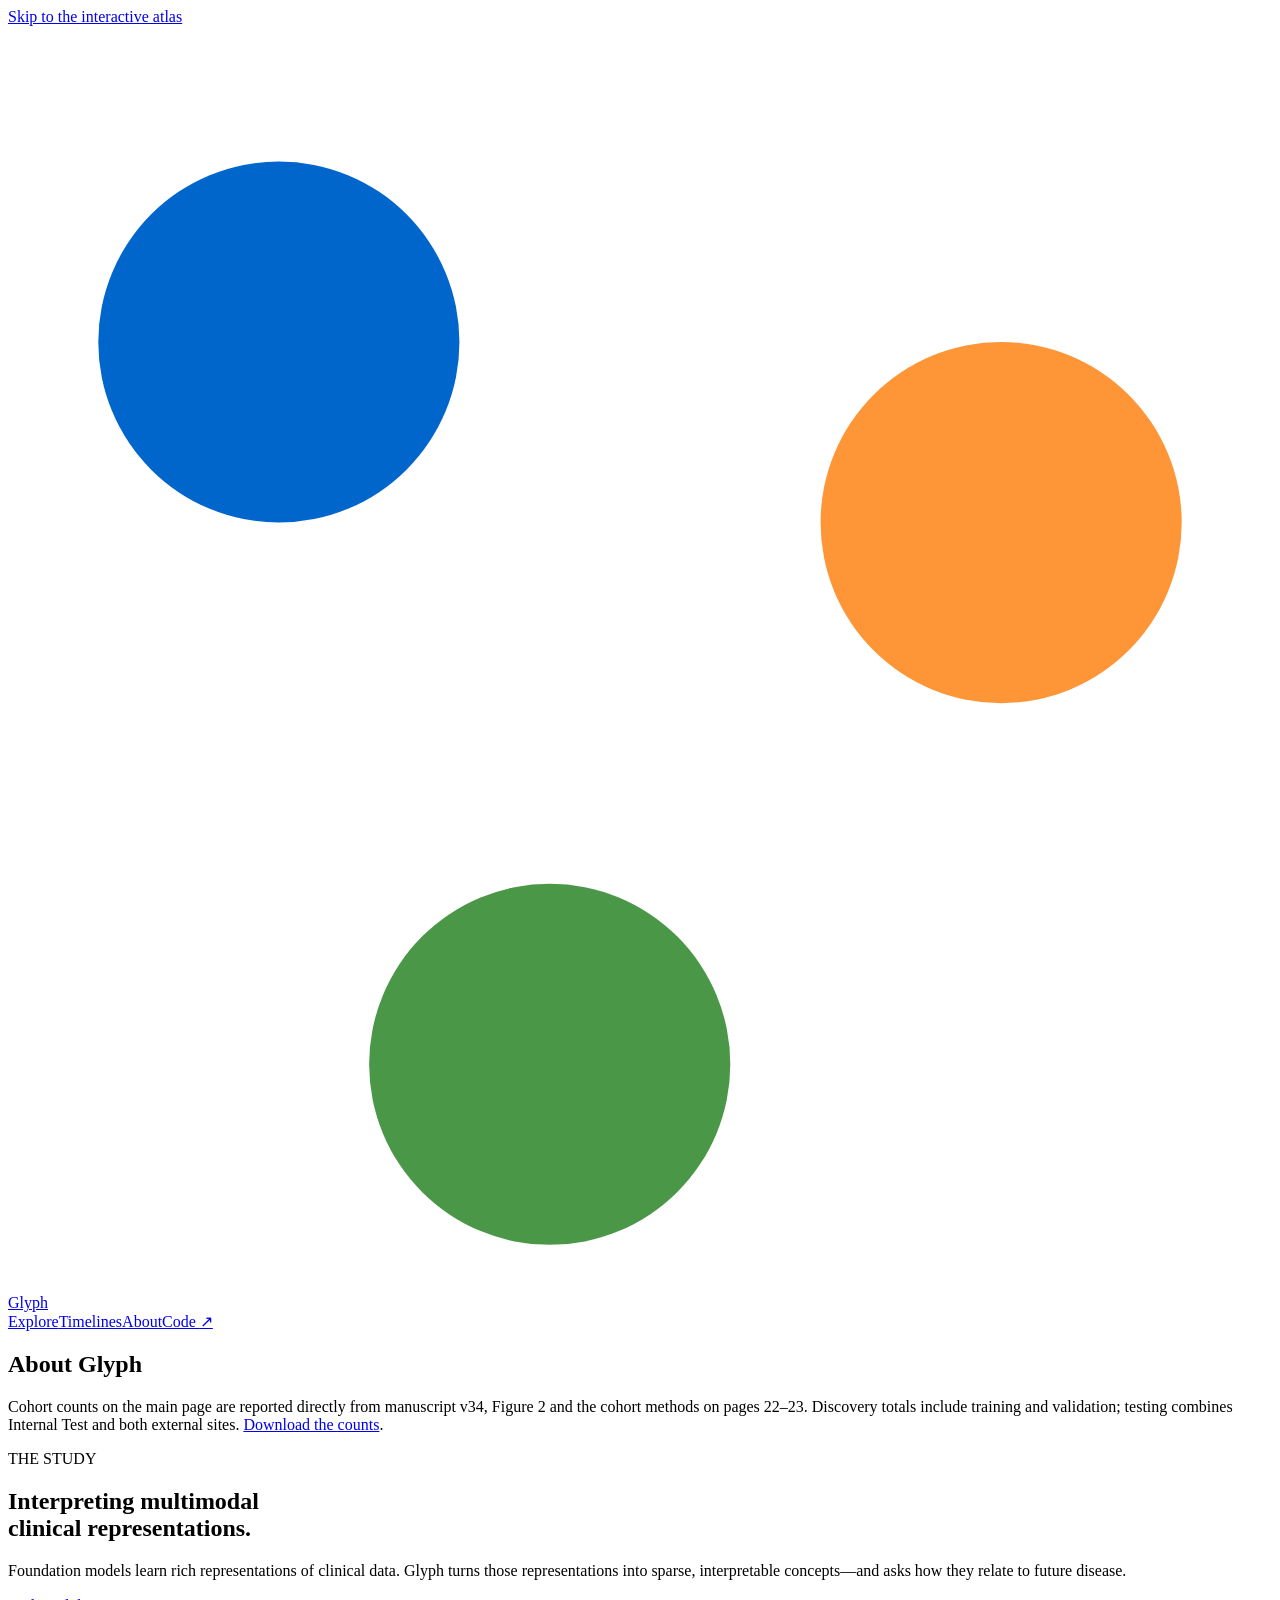
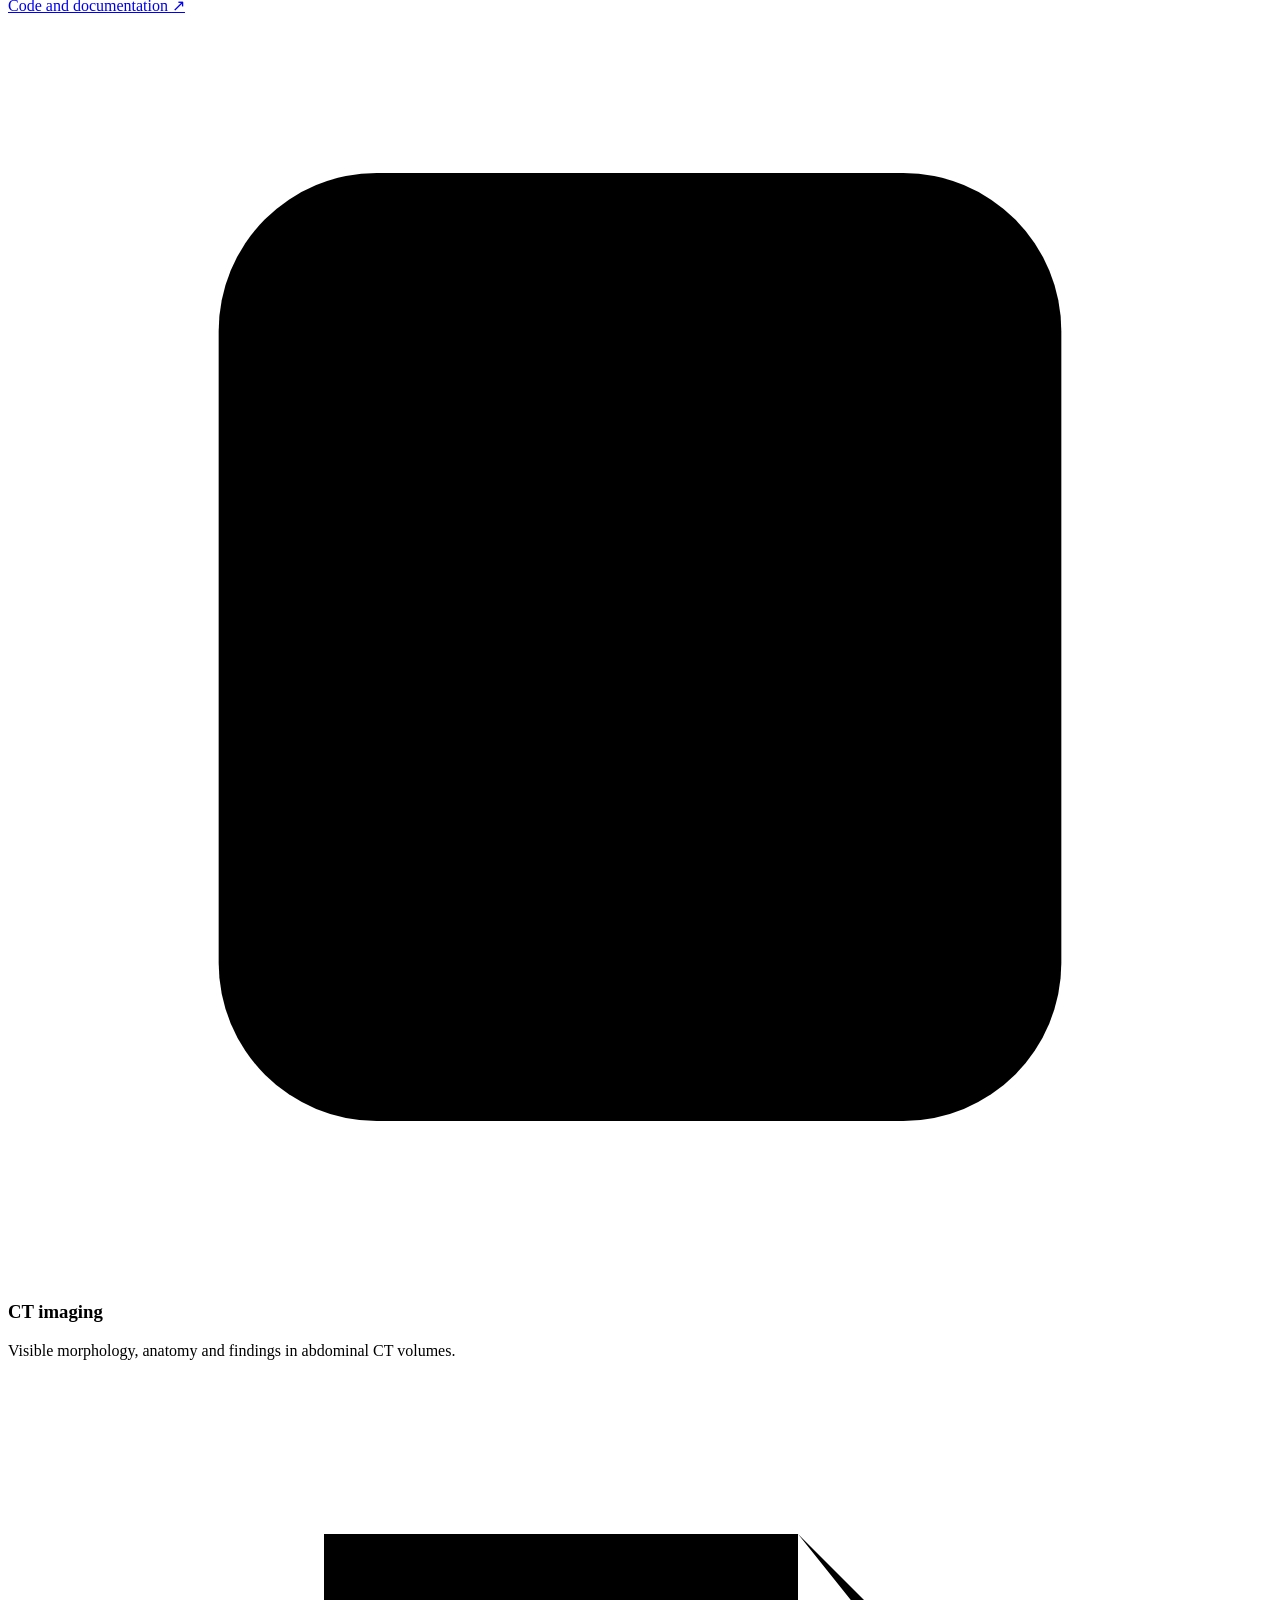
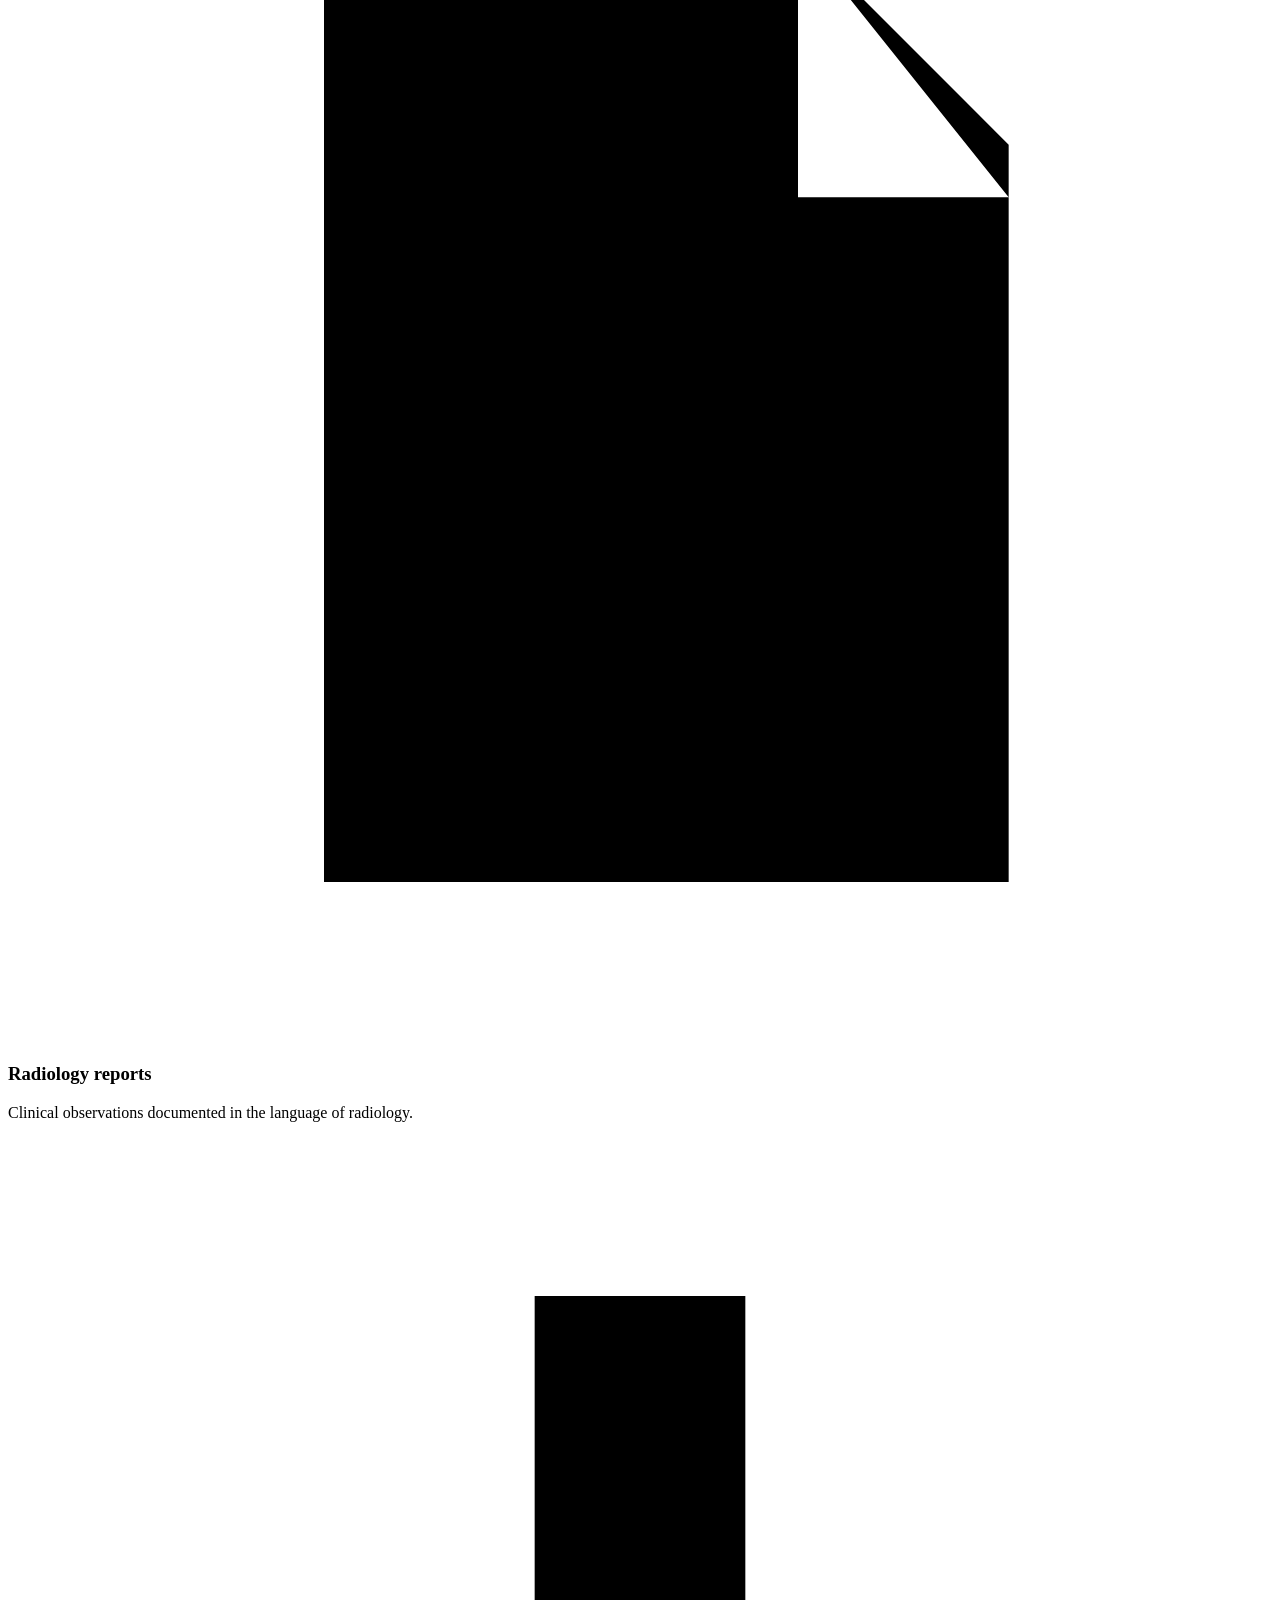
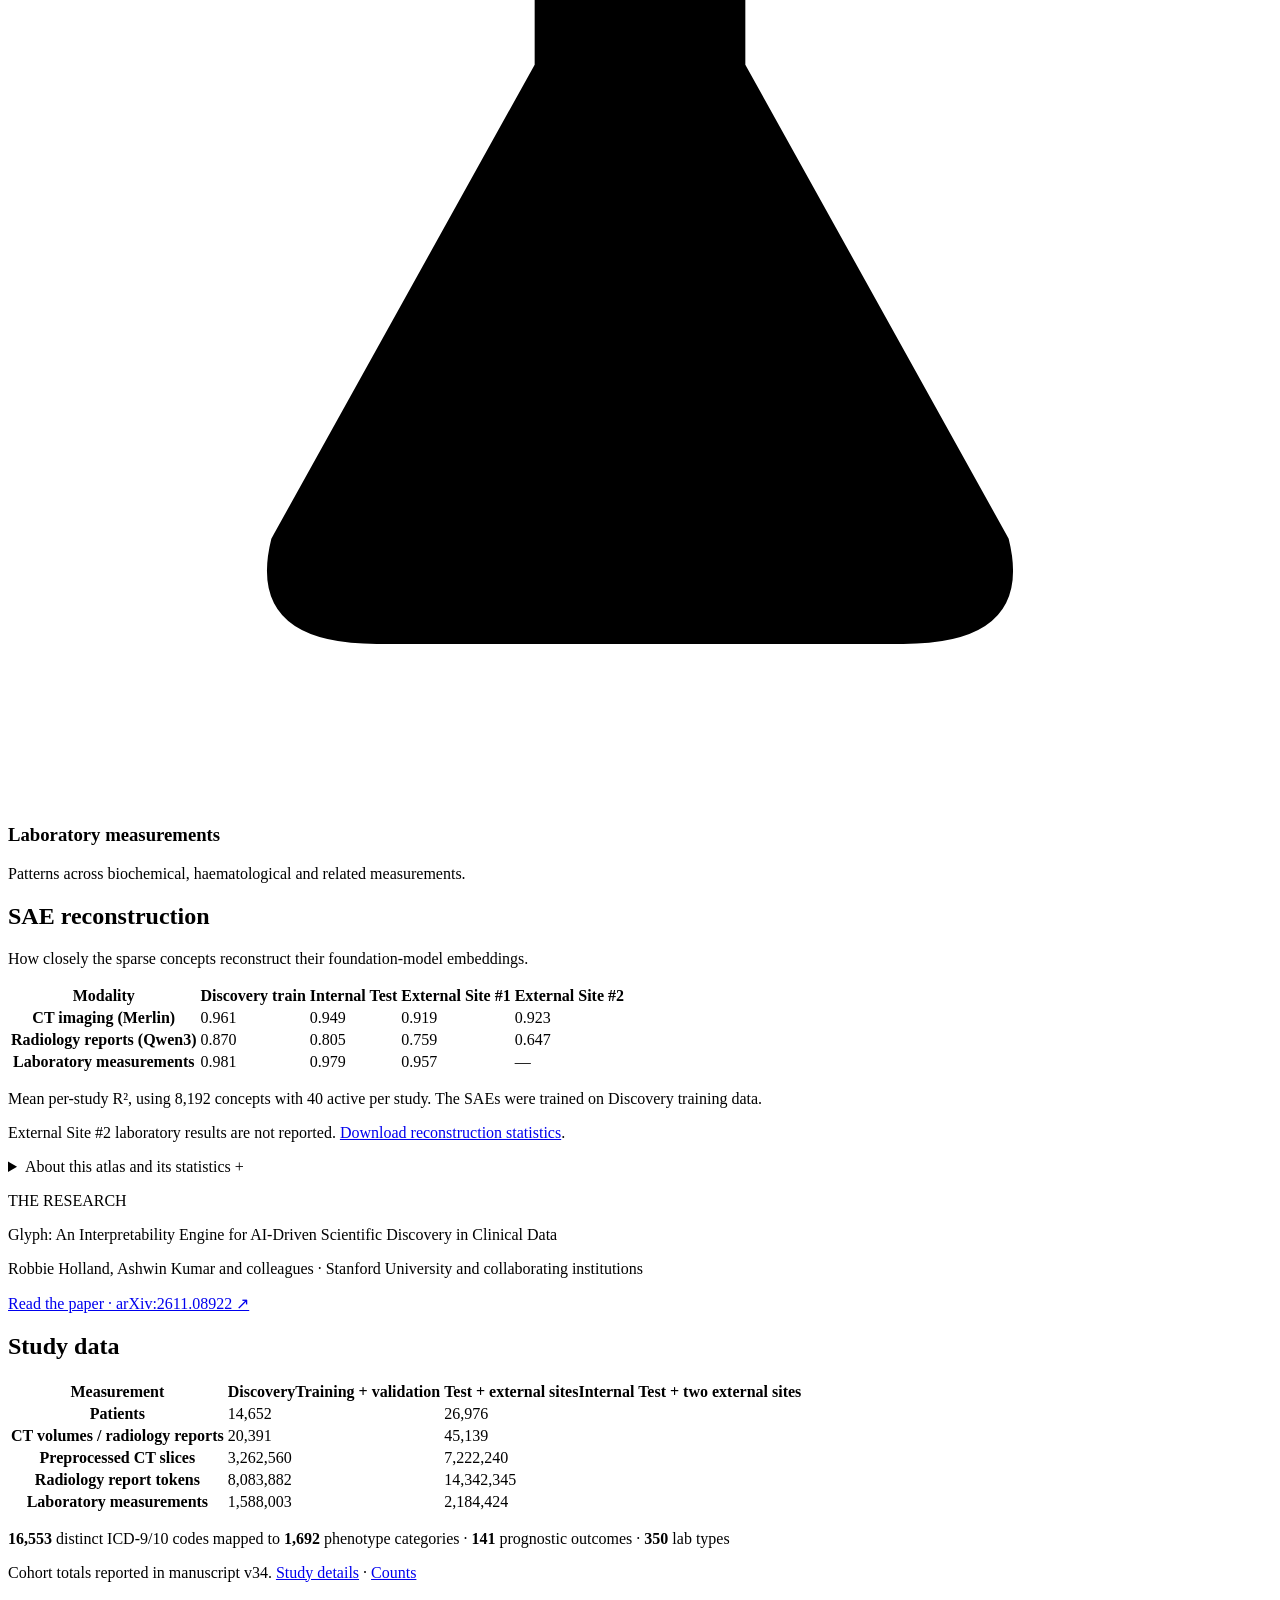
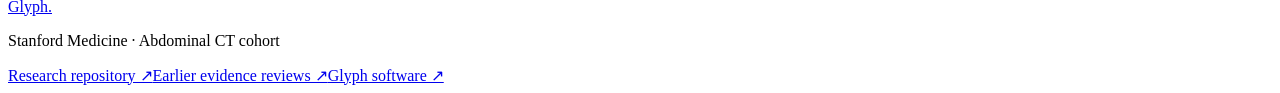
==== docs/about.html @ a3c96b24 "Link the public Glyph paper" ====
<!doctype html>
<html lang="en">
<head>
  <meta charset="utf-8">
  <meta name="viewport" content="width=device-width,initial-scale=1">
  <title>About Glyph — Clinical Discovery in Stanford Medicine's Abdominal CT Cohort</title>
  <meta name="description" content="Explore Glyph's interactive clinical concept atlas: 342 concepts from abdominal CT images, radiology reports and laboratory measurements, connected to 141 future disease outcomes.">
  <meta name="theme-color" content="#ffffff">
  <link rel="canonical" href="https://stanfordmimi.github.io/Glyph-research/about.html">
  <meta property="og:type" content="website">
  <meta property="og:title" content="Glyph · Clinical concept analysis">
  <meta property="og:description" content="Clinical concepts and disease associations in Stanford Medicine's abdominal CT cohort.">
  <meta property="og:url" content="https://stanfordmimi.github.io/Glyph-research/about.html">
  <meta property="og:image" content="https://stanfordmimi.github.io/Glyph-research/assets/social-card.png">
  <meta property="og:image:width" content="1200">
  <meta property="og:image:height" content="630">
  <meta name="twitter:card" content="summary_large_image">
  <meta name="twitter:title" content="Glyph · Clinical concept atlas">
  <meta name="twitter:description" content="Clinical concept analysis of CT, radiology reports and laboratory measurements.">
  <meta name="twitter:image" content="https://stanfordmimi.github.io/Glyph-research/assets/social-card.png">
  <link rel="icon" type="image/svg+xml" href="assets/favicon.svg">
  <link rel="stylesheet" href="assets/landing.css">
  <script type="application/ld+json">{"@context":"https://schema.org","@type":"WebSite","name":"Glyph","url":"https://stanfordmimi.github.io/Glyph-research/about.html","description":"Interactive clinical concept atlas from Stanford Medicine's abdominal CT cohort.","creator":{"@type":"Person","name":"Robbie Holland","affiliation":{"@type":"Organization","name":"Stanford University"}},"about":["Clinical scientific discovery","Interpretable machine learning","Abdominal computed tomography"]}</script>
  <link rel="stylesheet" href="assets/timelines.css">
  <link rel="stylesheet" href="assets/about.css?v=readable-20261105">
</head>
<body class="about-page">
  <a class="skip-link" href="index.html#atlas">Skip to the interactive atlas</a>
  <header class="site-header">
    <div class="nav-shell">
      <a class="wordmark" href="./" aria-label="Glyph home"><svg viewBox="0 0 28 28" aria-hidden="true"><path d="M6 8l15 3M7 9l5 13M21 12l-8 10"/><circle cx="6" cy="7" r="4" fill="#0066CC"/><circle cx="22" cy="11" r="4" fill="#FE9638"/><circle cx="12" cy="23" r="4" fill="#4A9748"/></svg>Glyph</a>
      <nav aria-label="Main navigation"><a href="index.html#atlas">Explore</a><a href="index.html#timelines">Timelines</a><a href="about.html" aria-current="page">About</a><a href="https://github.com/RobbieHolland/Glyph" target="_blank" rel="noopener noreferrer">Code <span aria-hidden="true">↗</span></a></nav>
    </div>
  </header>

  <main><section class="about-heading page-shell"><h1>About Glyph</h1></section><p class="page-shell cohort-note">Cohort counts on the main page are reported directly from manuscript v34, Figure 2 and the cohort methods on pages 22–23. Discovery totals include training and validation; testing combines Internal Test and both external sites. <a href="assets/dataset-summary.json">Download the counts</a>.</p>    <section class="study-section page-shell" id="about" aria-labelledby="study-title">
      <div class="study-intro"><p class="eyebrow">THE STUDY</p><h2 id="study-title">Interpreting multimodal<br>clinical representations.</h2><p>Foundation models learn rich representations of clinical data. Glyph turns those representations into sparse, interpretable concepts—and asks how they relate to future disease.</p><a href="https://github.com/RobbieHolland/Glyph" target="_blank" rel="noopener noreferrer">Code and documentation <span aria-hidden="true">↗</span></a></div>
      <div class="modality-cards">
        <article><span class="modality-icon ct-icon"><svg viewBox="0 0 24 24" aria-hidden="true"><rect x="4" y="3" width="16" height="18" rx="3"/><ellipse cx="12" cy="11" rx="5" ry="4"/><path d="M8 18h8M12 7v8"/></svg></span><div><h3>CT imaging</h3><p>Visible morphology, anatomy and findings in abdominal CT volumes.</p></div></article>
        <article><span class="modality-icon report-icon"><svg viewBox="0 0 24 24" aria-hidden="true"><path d="M6 3h9l4 4v14H6zM15 3v5h4M9 12h7M9 16h7"/></svg></span><div><h3>Radiology reports</h3><p>Clinical observations documented in the language of radiology.</p></div></article>
        <article><span class="modality-icon lab-icon"><svg viewBox="0 0 24 24" aria-hidden="true"><path d="M9 3h6M10 3v7L5 19q-.5 2 2 2h10q2.5 0 2-2l-5-9V3M8 15h8"/></svg></span><div><h3>Laboratory measurements</h3><p>Patterns across biochemical, haematological and related measurements.</p></div></article>
      </div>
    </section>

<section class="sae-quality-section page-shell" aria-labelledby="sae-quality-title"><h2 id="sae-quality-title">SAE reconstruction</h2><p>How closely the sparse concepts reconstruct their foundation-model embeddings.</p><div class="dataset-table-wrap"><table class="dataset-table sae-quality-table"><thead><tr><th scope="col">Modality</th><th scope="col">Discovery train</th><th scope="col">Internal Test</th><th scope="col">External Site #1</th><th scope="col">External Site #2</th></tr></thead><tbody><tr><th scope="row">CT imaging (Merlin)</th><td>0.961</td><td>0.949</td><td>0.919</td><td>0.923</td></tr><tr><th scope="row">Radiology reports (Qwen3)</th><td>0.870</td><td>0.805</td><td>0.759</td><td>0.647</td></tr><tr><th scope="row">Laboratory measurements</th><td>0.981</td><td>0.979</td><td>0.957</td><td aria-label="Not reported">—</td></tr></tbody></table></div><p class="sae-quality-note">Mean per-study R², using 8,192 concepts with 40 active per study. The SAEs were trained on Discovery training data.</p><p class="sae-quality-note">External Site #2 laboratory results are not reported. <a href="assets/sae-reconstruction.json" download>Download reconstruction statistics</a>.</p></section>

    <section class="notes-section page-shell" aria-label="Study details and citation">
      <details class="study-details"><summary>About this atlas and its statistics <span aria-hidden="true">+</span></summary><div class="details-copy"><p>The literature timelines on the main page preserve the paper’s frozen HFpEF and sepsis figures. Their clinically adjusted odds ratios are estimated for reconstructed literature markers and Glyph concepts in the study cohort; they are not the effect estimates originally published in the cited studies. References link to the source papers.</p><p>The atlas preserves the original seed-1283 paper layout: <strong>learned concepts and clinical context variables</strong>. Coordinates and connections stay fixed as colors, outcomes and display filters change. Dashed concept outlines retain the original layout's undocumented-concept designation.</p><p>Association estimates are from the Discovery cohort and describe outcomes occurring 1–4 years after CT. Odds ratios are per standard deviation of concept activation. Disease hues identify outcome families, while darker shades indicate higher odds. Shading is scaled separately for each outcome, from white at OR 1 to the strongest significant effect. The atlas displays higher-risk estimates (OR &gt; 1). Disease coloring uses Bonferroni-significant associations; the correction covers all <strong>604,185</strong> tested concept–outcome pairs. Inspect a concept's profile to see nonsignificant estimates too. These are associations, not causal effects.</p><p>The larger study in manuscript v34 reports 397 high-risk concepts and 4,463 Discovery associations; this atlas retains the original saved paper layout. Curated revised interpretations are used where available. Original AutoInterp accuracies, where shown, measure report-based discrimination. They do not validate revised wording or independently establish an imaging biomarker. The five clinical variables have newly computed unadjusted associations with all 141 outcomes, using the same isolated logistic estimator and Discovery population as the concept analysis. Clinical estimates are per standard deviation and use a Bonferroni denominator of 604,890 (the 604,185 original tests plus 705 clinical tests); frozen concept estimates retain their original correction.</p><div class="data-links"><a href="assets/atlas-provenance.json">Data provenance ↗</a><a href="assets/paper-layout.json" download>Paper coordinates ↓</a><a href="assets/atlas-data.json" download>Aggregate atlas data ↓</a></div></div></details>
      <div class="citation" id="citation"><p class="eyebrow">THE RESEARCH</p><p class="paper-name">Glyph: An Interpretability Engine for AI-Driven Scientific Discovery in Clinical Data</p><p class="authors">Robbie Holland, Ashwin Kumar and colleagues · Stanford University and collaborating institutions</p><p class="citation-note"><a href="https://arxiv.org/abs/2611.08922" target="_blank" rel="noopener noreferrer">Read the paper · arXiv:2611.08922 ↗</a></p></div>
    </section>
<section id="study-data" class="dataset-section page-shell" aria-labelledby="dataset-title"><h2 id="dataset-title">Study data</h2><div class="dataset-table-wrap"><table class="dataset-table"><thead><tr><th scope="col"><span class="sr-only">Measurement</span></th><th scope="col">Discovery<span>Training + validation</span></th><th scope="col">Test + external sites<span>Internal Test + two external sites</span></th></tr></thead><tbody><tr><th scope="row">Patients</th><td>14,652</td><td>26,976</td></tr><tr><th scope="row">CT volumes / radiology reports</th><td>20,391</td><td>45,139</td></tr><tr><th scope="row">Preprocessed CT slices</th><td>3,262,560</td><td>7,222,240</td></tr><tr><th scope="row">Radiology report tokens</th><td>8,083,882</td><td>14,342,345</td></tr><tr><th scope="row">Laboratory measurements</th><td>1,588,003</td><td>2,184,424</td></tr></tbody></table></div><p class="diagnosis-vocabulary"><strong>16,553</strong> distinct ICD-9/10 codes mapped to <strong>1,692</strong> phenotype categories · <strong>141</strong> prognostic outcomes · <strong>350</strong> lab types</p><p class="dataset-source">Cohort totals reported in manuscript v34. <a href="about.html">Study details</a> · <a href="assets/dataset-summary.json">Counts</a></p></section></main>  <footer class="site-footer page-shell"><a class="footer-brand" href="./">Glyph<span>.</span></a><p>Stanford Medicine · Abdominal CT cohort</p><div><a href="https://github.com/StanfordMIMI/Glyph-research" target="_blank" rel="noopener noreferrer">Research repository ↗</a><a href="evidence/">Earlier evidence reviews ↗</a><a href="https://github.com/RobbieHolland/Glyph" target="_blank" rel="noopener noreferrer">Glyph software ↗</a></div></footer>
</body>
</html>
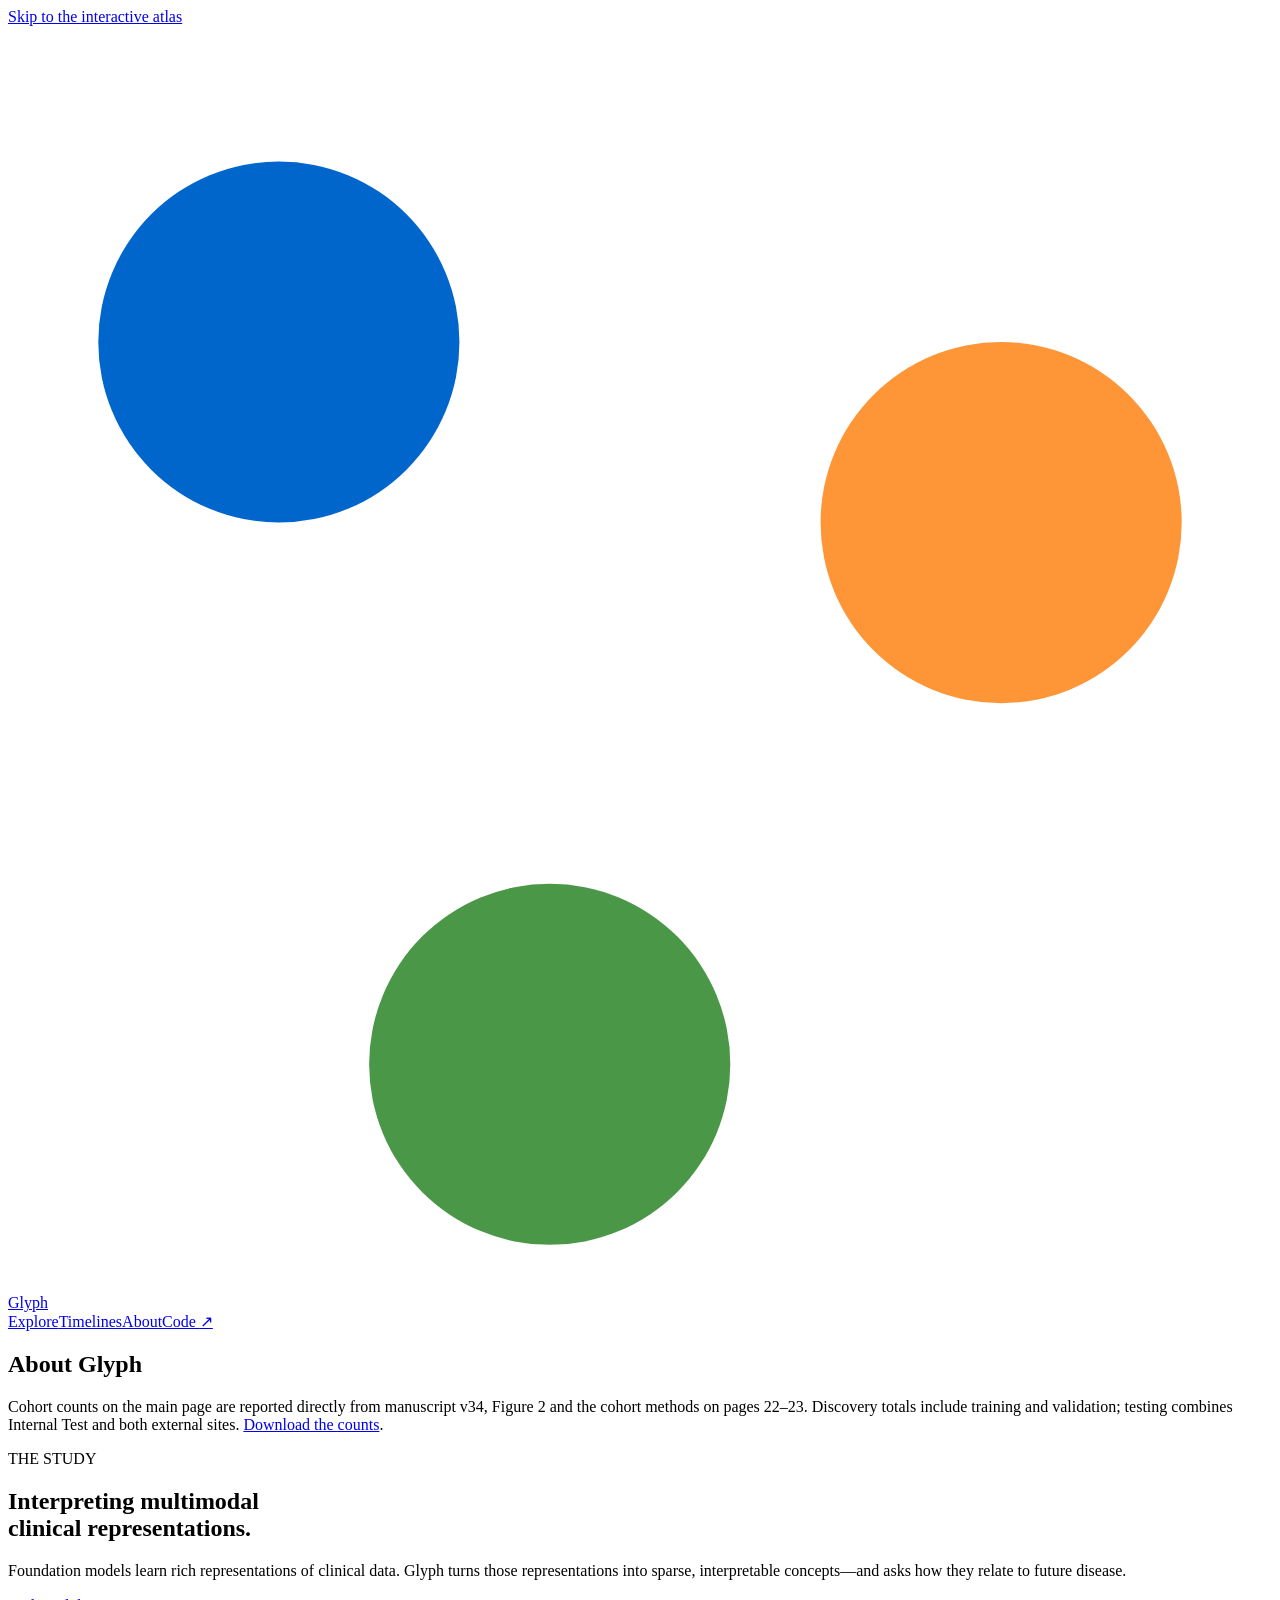
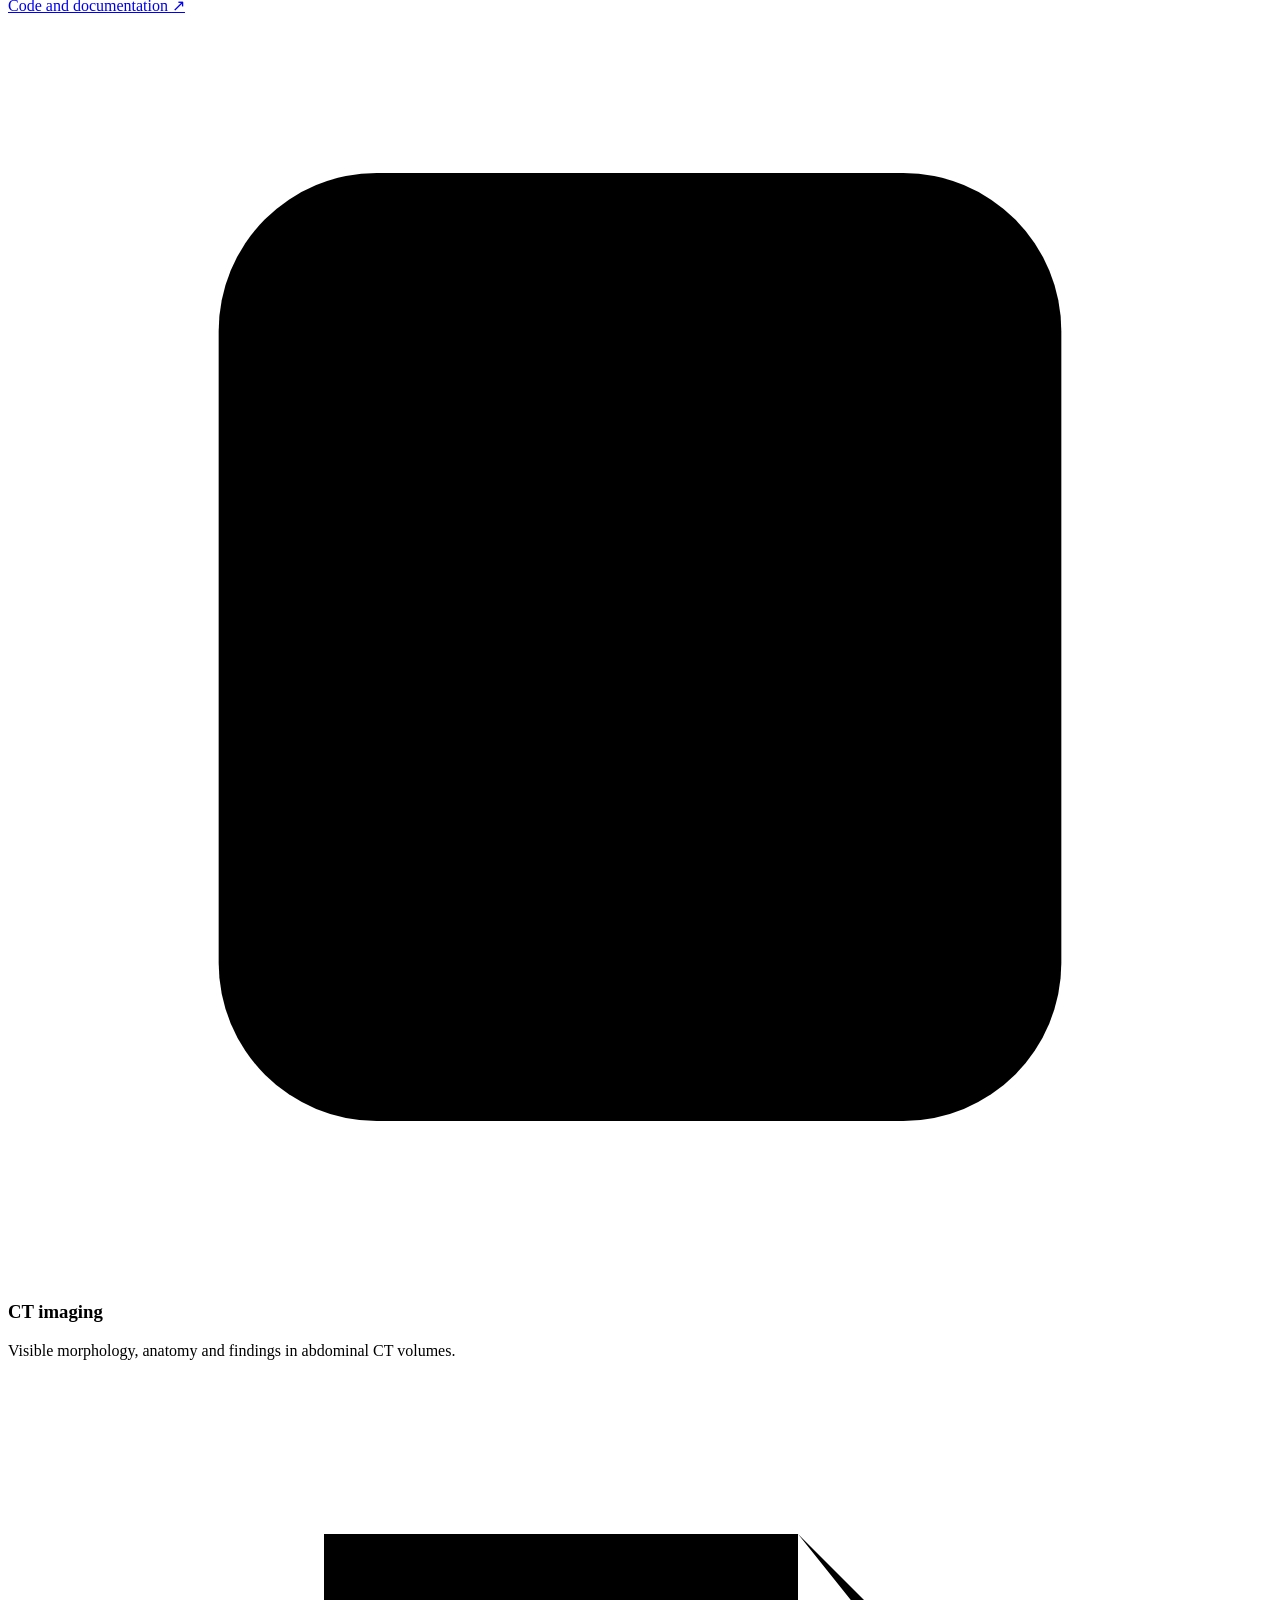
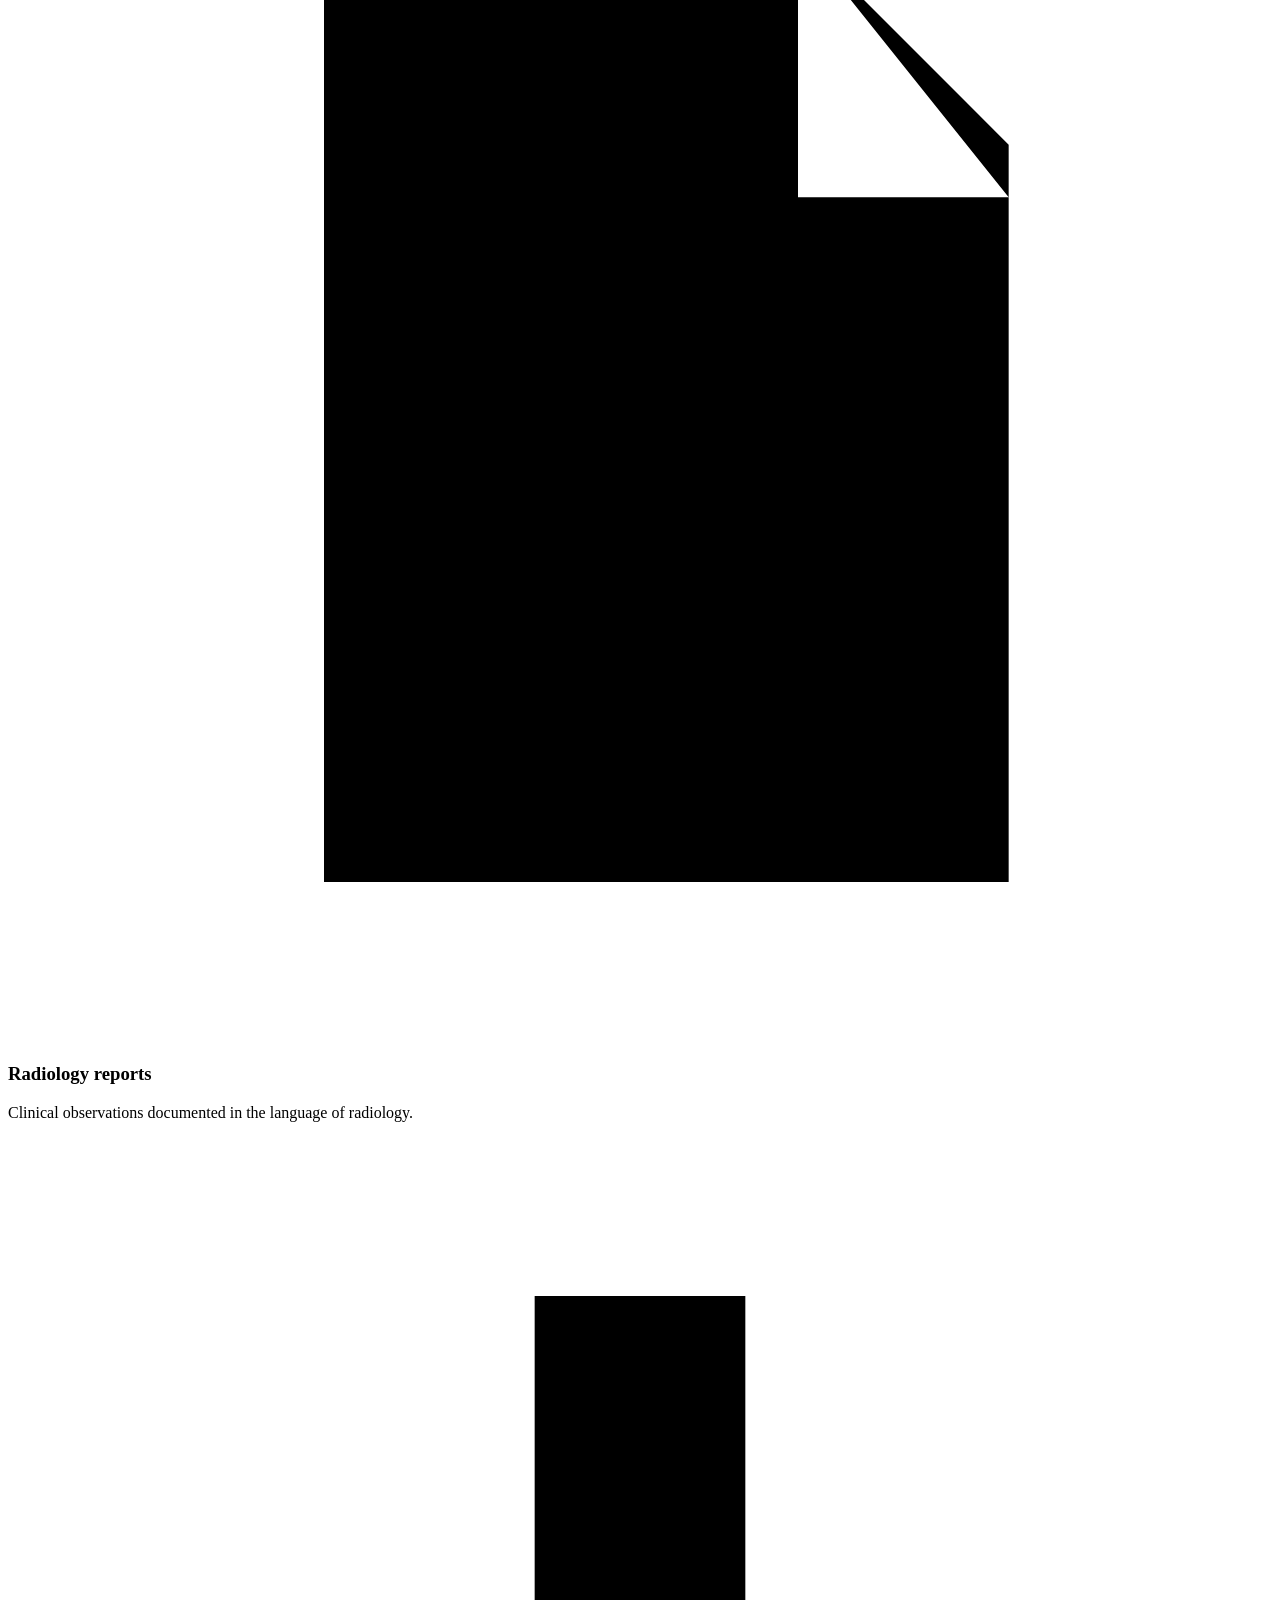
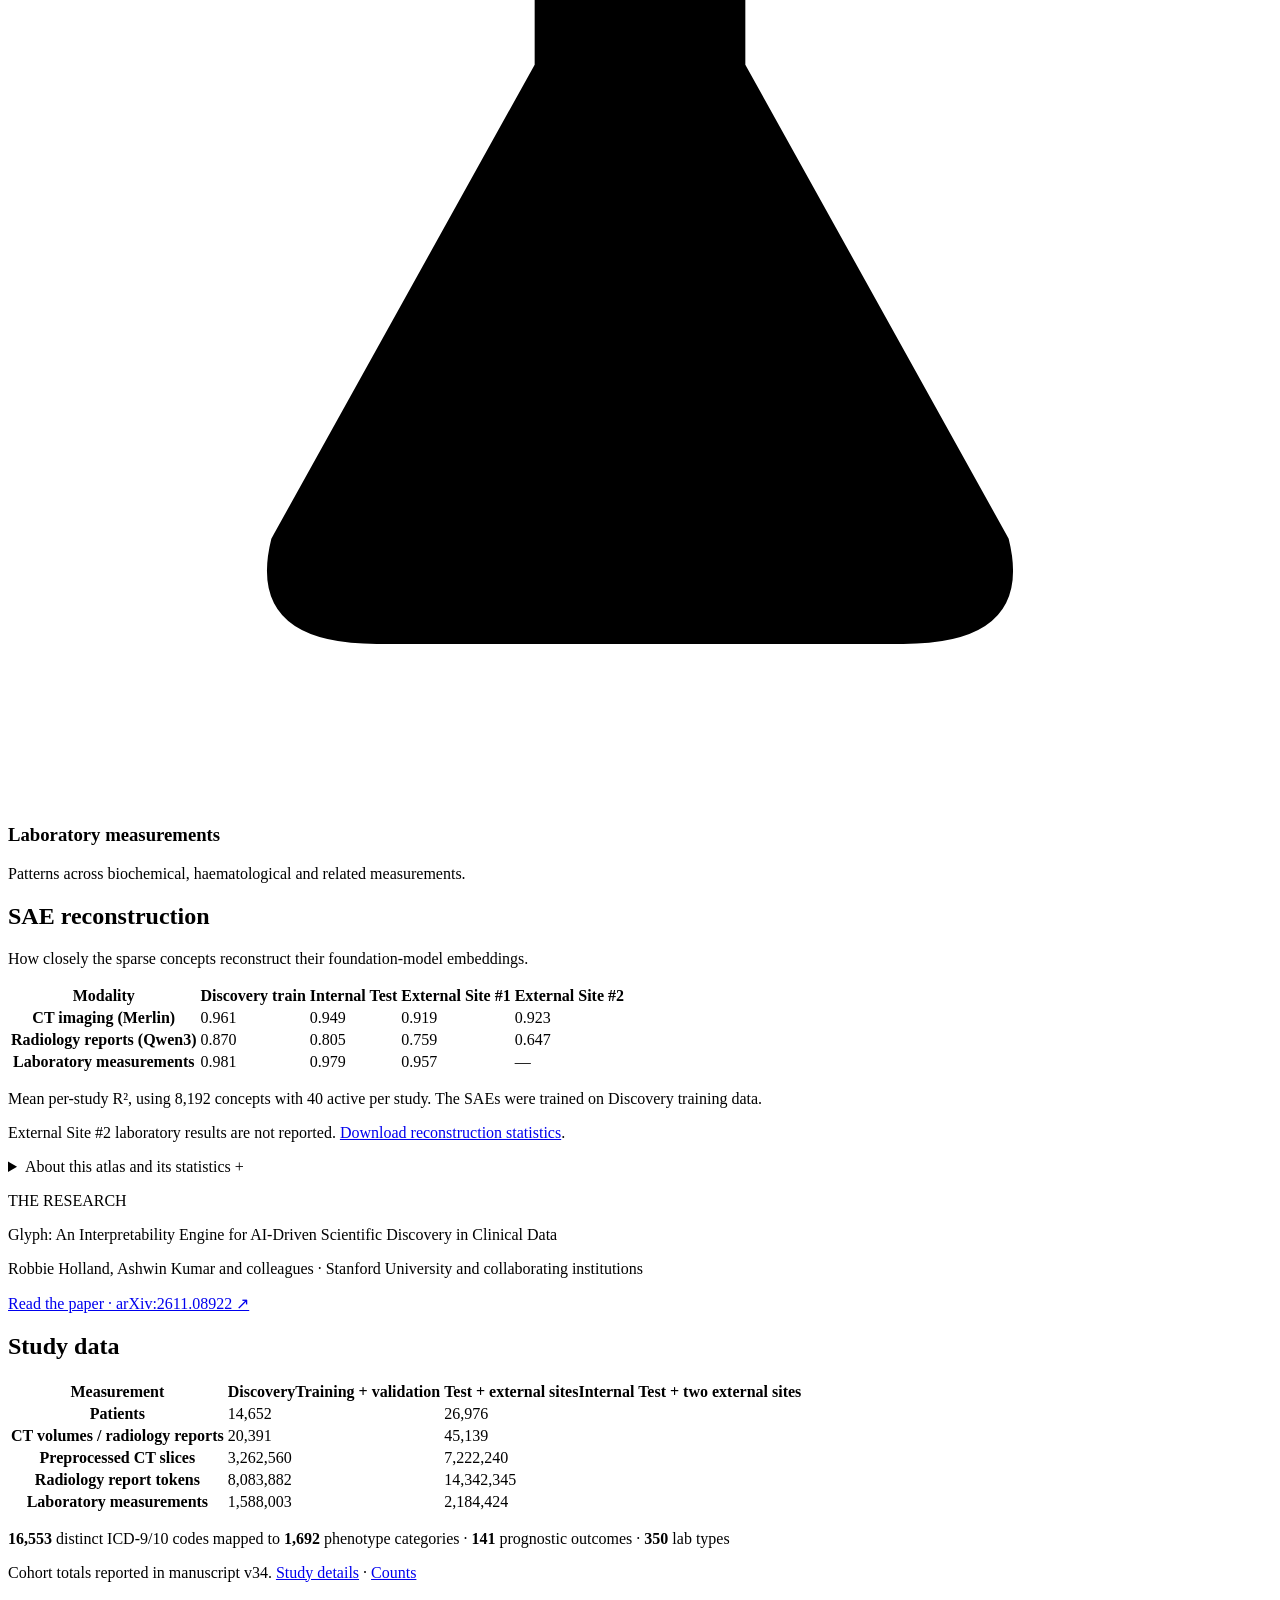
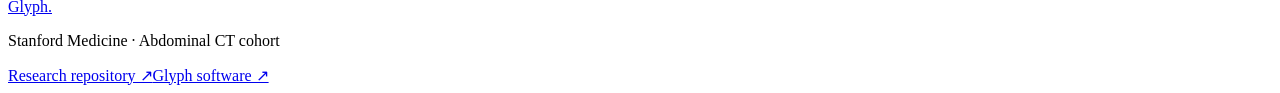
==== commit 5af8945a: "Remove outdated research material from the site" ====
--- a/docs/about.html
+++ b/docs/about.html
@@ -48,6 +48,6 @@
       <details class="study-details"><summary>About this atlas and its statistics <span aria-hidden="true">+</span></summary><div class="details-copy"><p>The literature timelines on the main page preserve the paper’s frozen HFpEF and sepsis figures. Their clinically adjusted odds ratios are estimated for reconstructed literature markers and Glyph concepts in the study cohort; they are not the effect estimates originally published in the cited studies. References link to the source papers.</p><p>The atlas preserves the original seed-1283 paper layout: <strong>learned concepts and clinical context variables</strong>. Coordinates and connections stay fixed as colors, outcomes and display filters change. Dashed concept outlines retain the original layout's undocumented-concept designation.</p><p>Association estimates are from the Discovery cohort and describe outcomes occurring 1–4 years after CT. Odds ratios are per standard deviation of concept activation. Disease hues identify outcome families, while darker shades indicate higher odds. Shading is scaled separately for each outcome, from white at OR 1 to the strongest significant effect. The atlas displays higher-risk estimates (OR &gt; 1). Disease coloring uses Bonferroni-significant associations; the correction covers all <strong>604,185</strong> tested concept–outcome pairs. Inspect a concept's profile to see nonsignificant estimates too. These are associations, not causal effects.</p><p>The larger study in manuscript v34 reports 397 high-risk concepts and 4,463 Discovery associations; this atlas retains the original saved paper layout. Curated revised interpretations are used where available. Original AutoInterp accuracies, where shown, measure report-based discrimination. They do not validate revised wording or independently establish an imaging biomarker. The five clinical variables have newly computed unadjusted associations with all 141 outcomes, using the same isolated logistic estimator and Discovery population as the concept analysis. Clinical estimates are per standard deviation and use a Bonferroni denominator of 604,890 (the 604,185 original tests plus 705 clinical tests); frozen concept estimates retain their original correction.</p><div class="data-links"><a href="assets/atlas-provenance.json">Data provenance ↗</a><a href="assets/paper-layout.json" download>Paper coordinates ↓</a><a href="assets/atlas-data.json" download>Aggregate atlas data ↓</a></div></div></details>
       <div class="citation" id="citation"><p class="eyebrow">THE RESEARCH</p><p class="paper-name">Glyph: An Interpretability Engine for AI-Driven Scientific Discovery in Clinical Data</p><p class="authors">Robbie Holland, Ashwin Kumar and colleagues · Stanford University and collaborating institutions</p><p class="citation-note"><a href="https://arxiv.org/abs/2611.08922" target="_blank" rel="noopener noreferrer">Read the paper · arXiv:2611.08922 ↗</a></p></div>
     </section>
-<section id="study-data" class="dataset-section page-shell" aria-labelledby="dataset-title"><h2 id="dataset-title">Study data</h2><div class="dataset-table-wrap"><table class="dataset-table"><thead><tr><th scope="col"><span class="sr-only">Measurement</span></th><th scope="col">Discovery<span>Training + validation</span></th><th scope="col">Test + external sites<span>Internal Test + two external sites</span></th></tr></thead><tbody><tr><th scope="row">Patients</th><td>14,652</td><td>26,976</td></tr><tr><th scope="row">CT volumes / radiology reports</th><td>20,391</td><td>45,139</td></tr><tr><th scope="row">Preprocessed CT slices</th><td>3,262,560</td><td>7,222,240</td></tr><tr><th scope="row">Radiology report tokens</th><td>8,083,882</td><td>14,342,345</td></tr><tr><th scope="row">Laboratory measurements</th><td>1,588,003</td><td>2,184,424</td></tr></tbody></table></div><p class="diagnosis-vocabulary"><strong>16,553</strong> distinct ICD-9/10 codes mapped to <strong>1,692</strong> phenotype categories · <strong>141</strong> prognostic outcomes · <strong>350</strong> lab types</p><p class="dataset-source">Cohort totals reported in manuscript v34. <a href="about.html">Study details</a> · <a href="assets/dataset-summary.json">Counts</a></p></section></main>  <footer class="site-footer page-shell"><a class="footer-brand" href="./">Glyph<span>.</span></a><p>Stanford Medicine · Abdominal CT cohort</p><div><a href="https://github.com/StanfordMIMI/Glyph-research" target="_blank" rel="noopener noreferrer">Research repository ↗</a><a href="evidence/">Earlier evidence reviews ↗</a><a href="https://github.com/RobbieHolland/Glyph" target="_blank" rel="noopener noreferrer">Glyph software ↗</a></div></footer>
+<section id="study-data" class="dataset-section page-shell" aria-labelledby="dataset-title"><h2 id="dataset-title">Study data</h2><div class="dataset-table-wrap"><table class="dataset-table"><thead><tr><th scope="col"><span class="sr-only">Measurement</span></th><th scope="col">Discovery<span>Training + validation</span></th><th scope="col">Test + external sites<span>Internal Test + two external sites</span></th></tr></thead><tbody><tr><th scope="row">Patients</th><td>14,652</td><td>26,976</td></tr><tr><th scope="row">CT volumes / radiology reports</th><td>20,391</td><td>45,139</td></tr><tr><th scope="row">Preprocessed CT slices</th><td>3,262,560</td><td>7,222,240</td></tr><tr><th scope="row">Radiology report tokens</th><td>8,083,882</td><td>14,342,345</td></tr><tr><th scope="row">Laboratory measurements</th><td>1,588,003</td><td>2,184,424</td></tr></tbody></table></div><p class="diagnosis-vocabulary"><strong>16,553</strong> distinct ICD-9/10 codes mapped to <strong>1,692</strong> phenotype categories · <strong>141</strong> prognostic outcomes · <strong>350</strong> lab types</p><p class="dataset-source">Cohort totals reported in manuscript v34. <a href="about.html">Study details</a> · <a href="assets/dataset-summary.json">Counts</a></p></section></main>  <footer class="site-footer page-shell"><a class="footer-brand" href="./">Glyph<span>.</span></a><p>Stanford Medicine · Abdominal CT cohort</p><div><a href="https://github.com/StanfordMIMI/Glyph-research" target="_blank" rel="noopener noreferrer">Research repository ↗</a><a href="https://github.com/RobbieHolland/Glyph" target="_blank" rel="noopener noreferrer">Glyph software ↗</a></div></footer>
 </body>
 </html>
